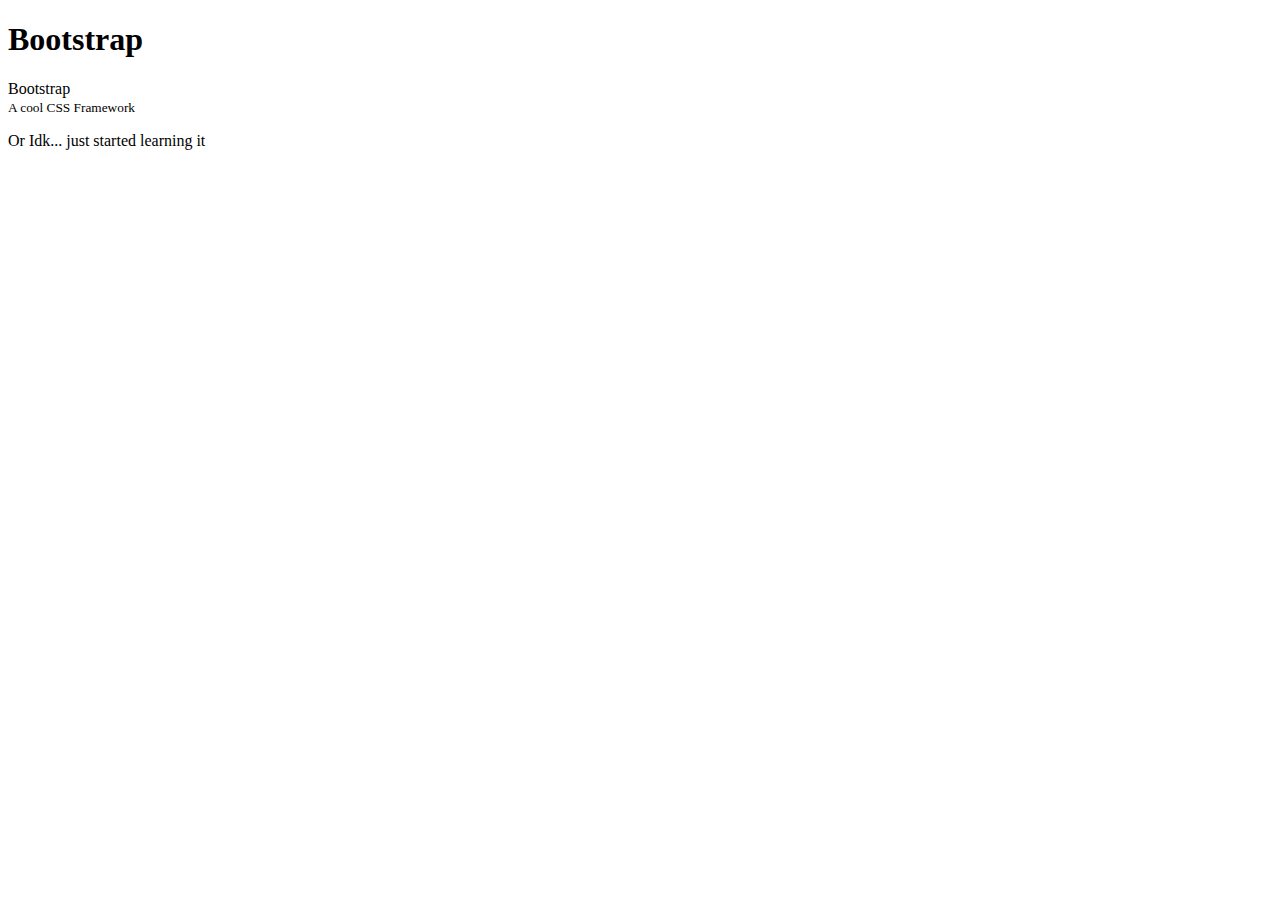
==== bootstrap-project/index.html @ 3ebbe4de "Setup header, bootstrap content thingy" ====
<!DOCTYPE html>
<html lang="en">
<head>
  <meta charset="UTF-8">
  <meta name="viewport" content="width=device-width, initial-scale=1.0">
  <title>Bootstrap</title>

  <link href="https://cdn.jsdelivr.net/npm/bootstrap@5.3.2/dist/css/bootstrap.min.css" rel="stylesheet" integrity="sha384-T3c6CoIi6uLrA9TneNEoa7RxnatzjcDSCmG1MXxSR1GAsXEV/Dwwykc2MPK8M2HN" crossorigin="anonymous">
</head>
<body class="bg-info">
  <div class="container-fluid">
    <div class="row d-flex align-items-center">
      <div class="col d-flex justify-content-center bg-primary">
        <header>
          <h1 class="fw-bold display-6 mt-2 text-light">Bootstrap</h1>
        </header>
      </div>
    </div>

    <div class="row d-flex justify-content-center">
      <div class="col-auto d-flex flex-column">
        <div class="mt-1 display-1 fw-light text-light">Bootstrap</div>
        <small class="text-center text-light">A cool CSS Framework</small>
        <p class="text-end text-light">Or Idk... just started learning it</p>
      </div>
    </div>
  </div>



  <script src="https://cdn.jsdelivr.net/npm/bootstrap@5.3.2/dist/js/bootstrap.bundle.min.js" integrity="sha384-C6RzsynM9kWDrMNeT87bh95OGNyZPhcTNXj1NW7RuBCsyN/o0jlpcV8Qyq46cDfL" crossorigin="anonymous"></script>
</body>
</html>
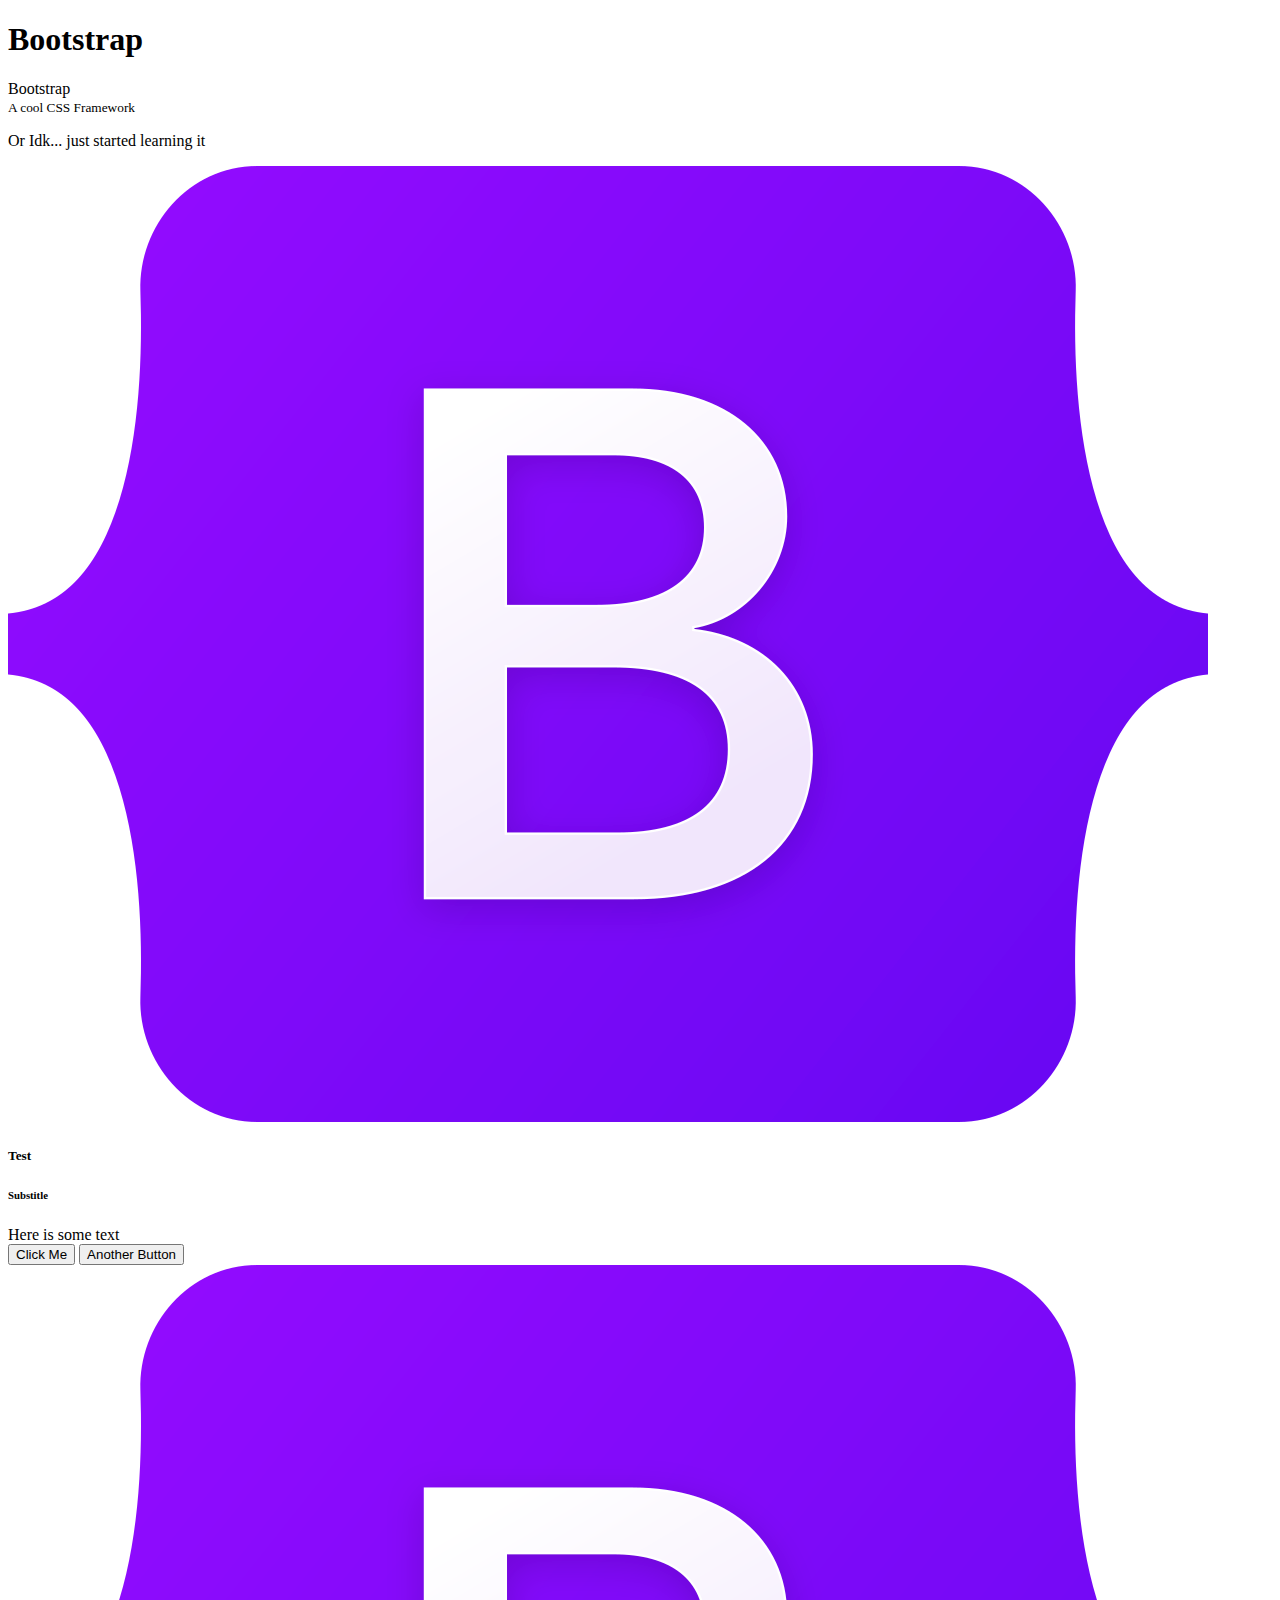
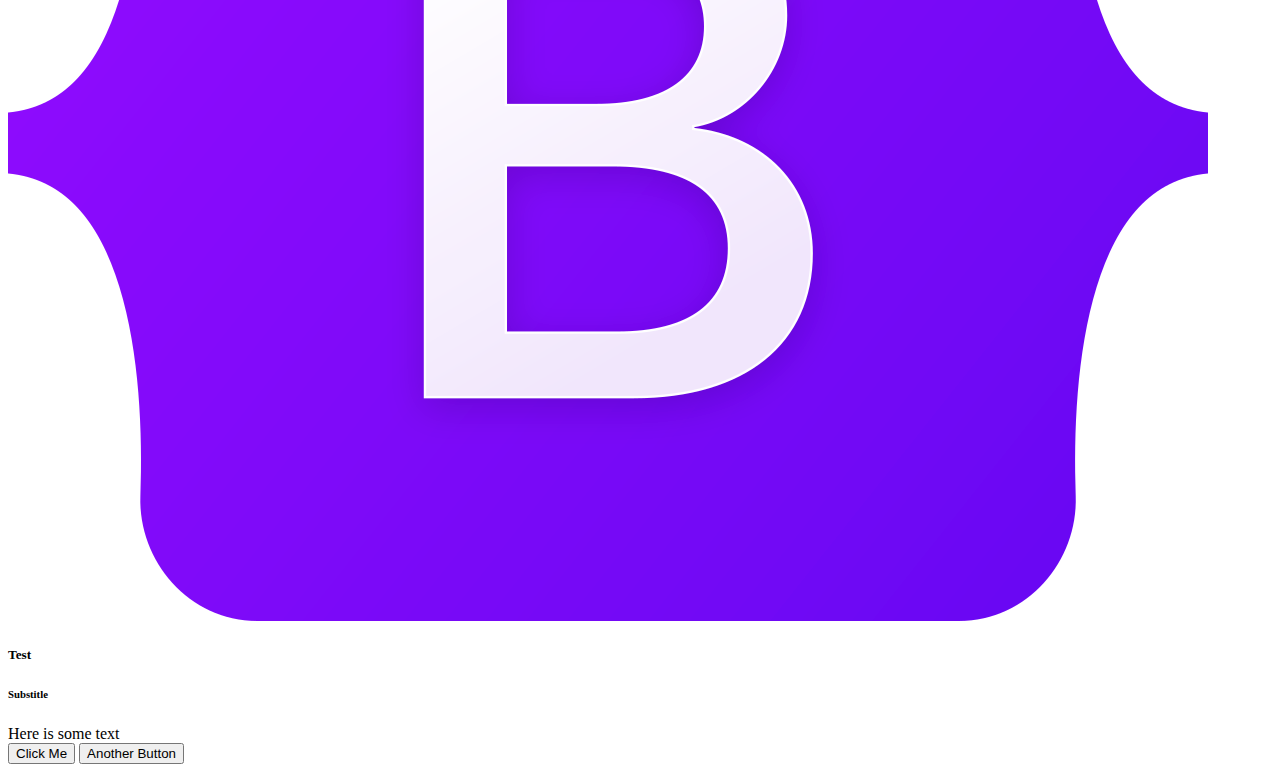
==== commit 317aec0d: "added card utility, created folder for images, add bootstrap image to said folder" ====
--- a/bootstrap-project/index.html
+++ b/bootstrap-project/index.html
@@ -19,9 +19,45 @@
 
     <div class="row d-flex justify-content-center">
       <div class="col-auto d-flex flex-column">
-        <div class="mt-1 display-1 fw-light text-light">Bootstrap</div>
-        <small class="text-center text-light">A cool CSS Framework</small>
-        <p class="text-end text-light">Or Idk... just started learning it</p>
+        <div class="mt-1 mb-2 display-1 fw-light text-light">Bootstrap</div>
+        <small class="text-start text-light">A cool CSS Framework</small>
+        <p class="text-start text-light">Or Idk... just started learning it</p>
+      </div>
+    </div>
+
+    <div class="row d-flex">
+      <div class="col-auto d-flex">
+        <div class="card" style="width: 18rem">
+          <div class="card-body">
+            <img src="images/Bootstrap_logo.svg.png" alt="" class="card-img-top mb-2">
+            <h5 class="card-title">
+              Test
+            </h5>
+            <h6 class="card-subtitle text-body-secondary mb-2">Substitle</h6>
+            <div class="mb-3 card-text">
+              Here is some text
+            </div>
+            <button class="btn btn-primary">Click Me</button>
+            <button class="btn btn-primary">Another Button</button>
+          </div>
+        </div>
+      </div>
+
+      <div class="col-auto d-flex">
+        <div class="card" style="width: 18rem">
+          <div class="card-body">
+            <img src="images/Bootstrap_logo.svg.png" alt="" class="card-img-top mb-2">
+            <h5 class="card-title">
+              Test
+            </h5>
+            <h6 class="card-subtitle text-body-secondary mb-2">Substitle</h6>
+            <div class="mb-3 card-text">
+              Here is some text
+            </div>
+            <button class="btn btn-primary">Click Me</button>
+            <button class="btn btn-primary">Another Button</button>
+          </div>
+        </div>
       </div>
     </div>
   </div>
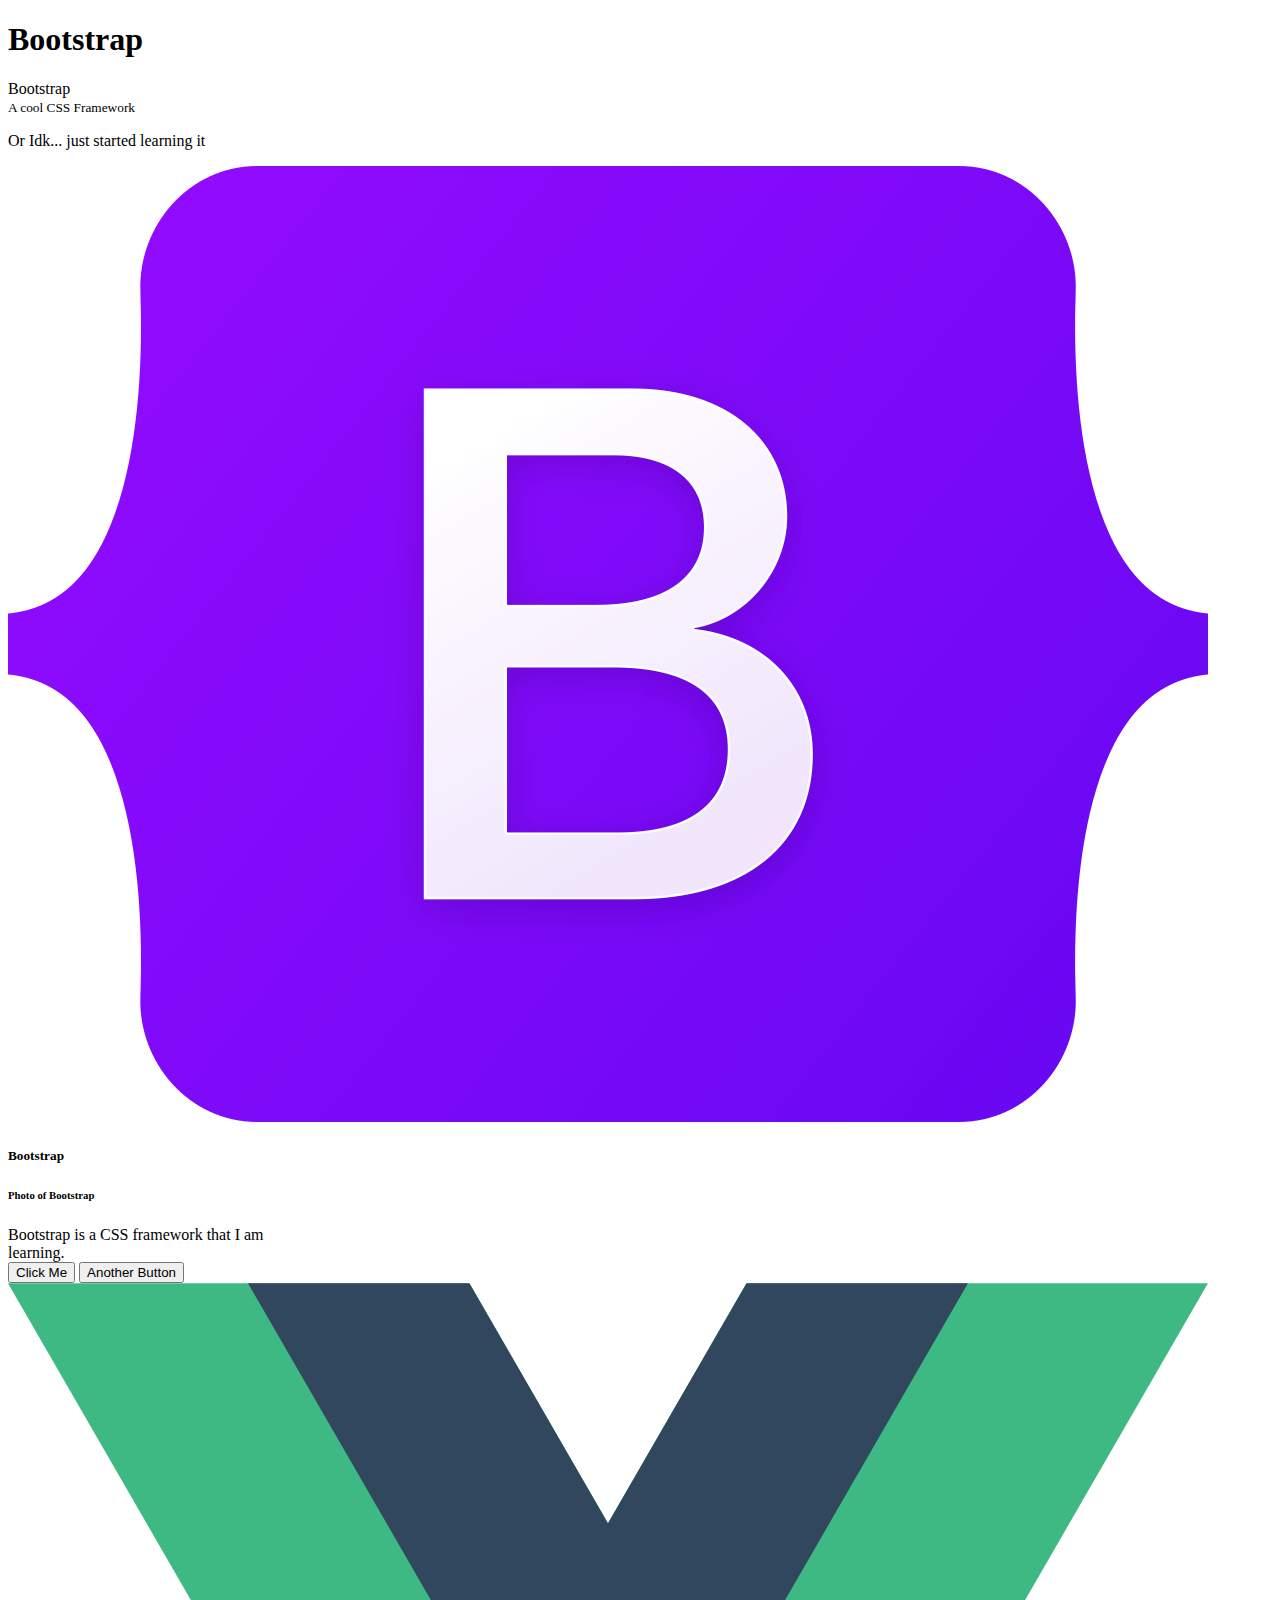
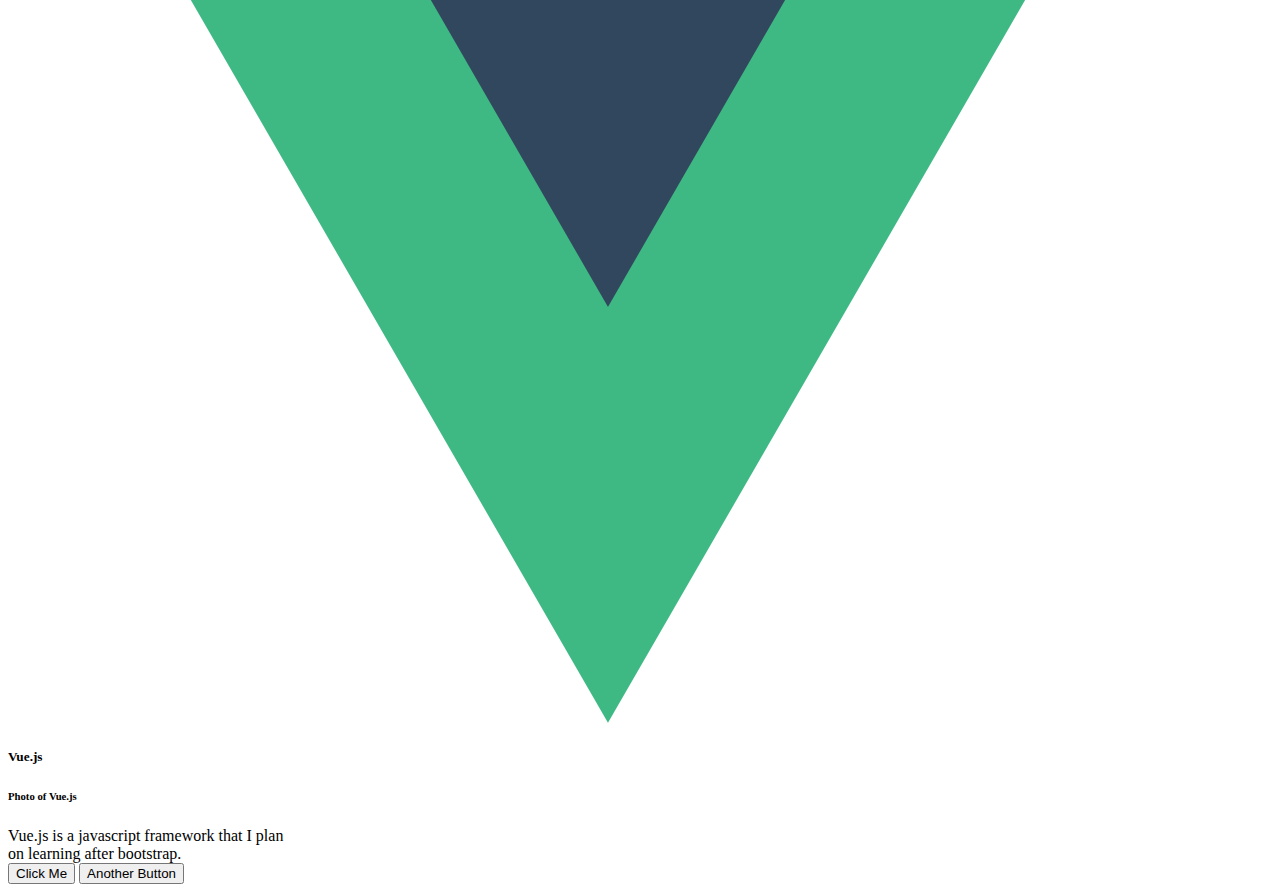
==== commit a4eac86c: "added photo of vue.js to images folder, added vue.js card" ====
--- a/bootstrap-project/index.html
+++ b/bootstrap-project/index.html
@@ -25,17 +25,18 @@
       </div>
     </div>
 
-    <div class="row d-flex">
-      <div class="col-auto d-flex">
+    <div class="row d-flex justify-content-center">
+
+      <div class="col-auto d-flex mb-2">
         <div class="card" style="width: 18rem">
           <div class="card-body">
             <img src="images/Bootstrap_logo.svg.png" alt="" class="card-img-top mb-2">
             <h5 class="card-title">
-              Test
+              Bootstrap
             </h5>
-            <h6 class="card-subtitle text-body-secondary mb-2">Substitle</h6>
+            <h6 class="card-subtitle text-body-secondary mb-2">Photo of Bootstrap</h6>
             <div class="mb-3 card-text">
-              Here is some text
+              Bootstrap is a CSS framework that I am learning.
             </div>
             <button class="btn btn-primary">Click Me</button>
             <button class="btn btn-primary">Another Button</button>
@@ -43,16 +44,16 @@
         </div>
       </div>
 
-      <div class="col-auto d-flex">
+      <div class="col-auto d-flex mb-2">
         <div class="card" style="width: 18rem">
           <div class="card-body">
-            <img src="images/Bootstrap_logo.svg.png" alt="" class="card-img-top mb-2">
+            <img src="images/Vue.js_Logo_2.svg.png" alt="" class="card-img-top mb-2">
             <h5 class="card-title">
-              Test
+              Vue.js
             </h5>
-            <h6 class="card-subtitle text-body-secondary mb-2">Substitle</h6>
+            <h6 class="card-subtitle text-body-secondary mb-2">Photo of Vue.js</h6>
             <div class="mb-3 card-text">
-              Here is some text
+              Vue.js is a javascript framework that I plan on learning after bootstrap.
             </div>
             <button class="btn btn-primary">Click Me</button>
             <button class="btn btn-primary">Another Button</button>
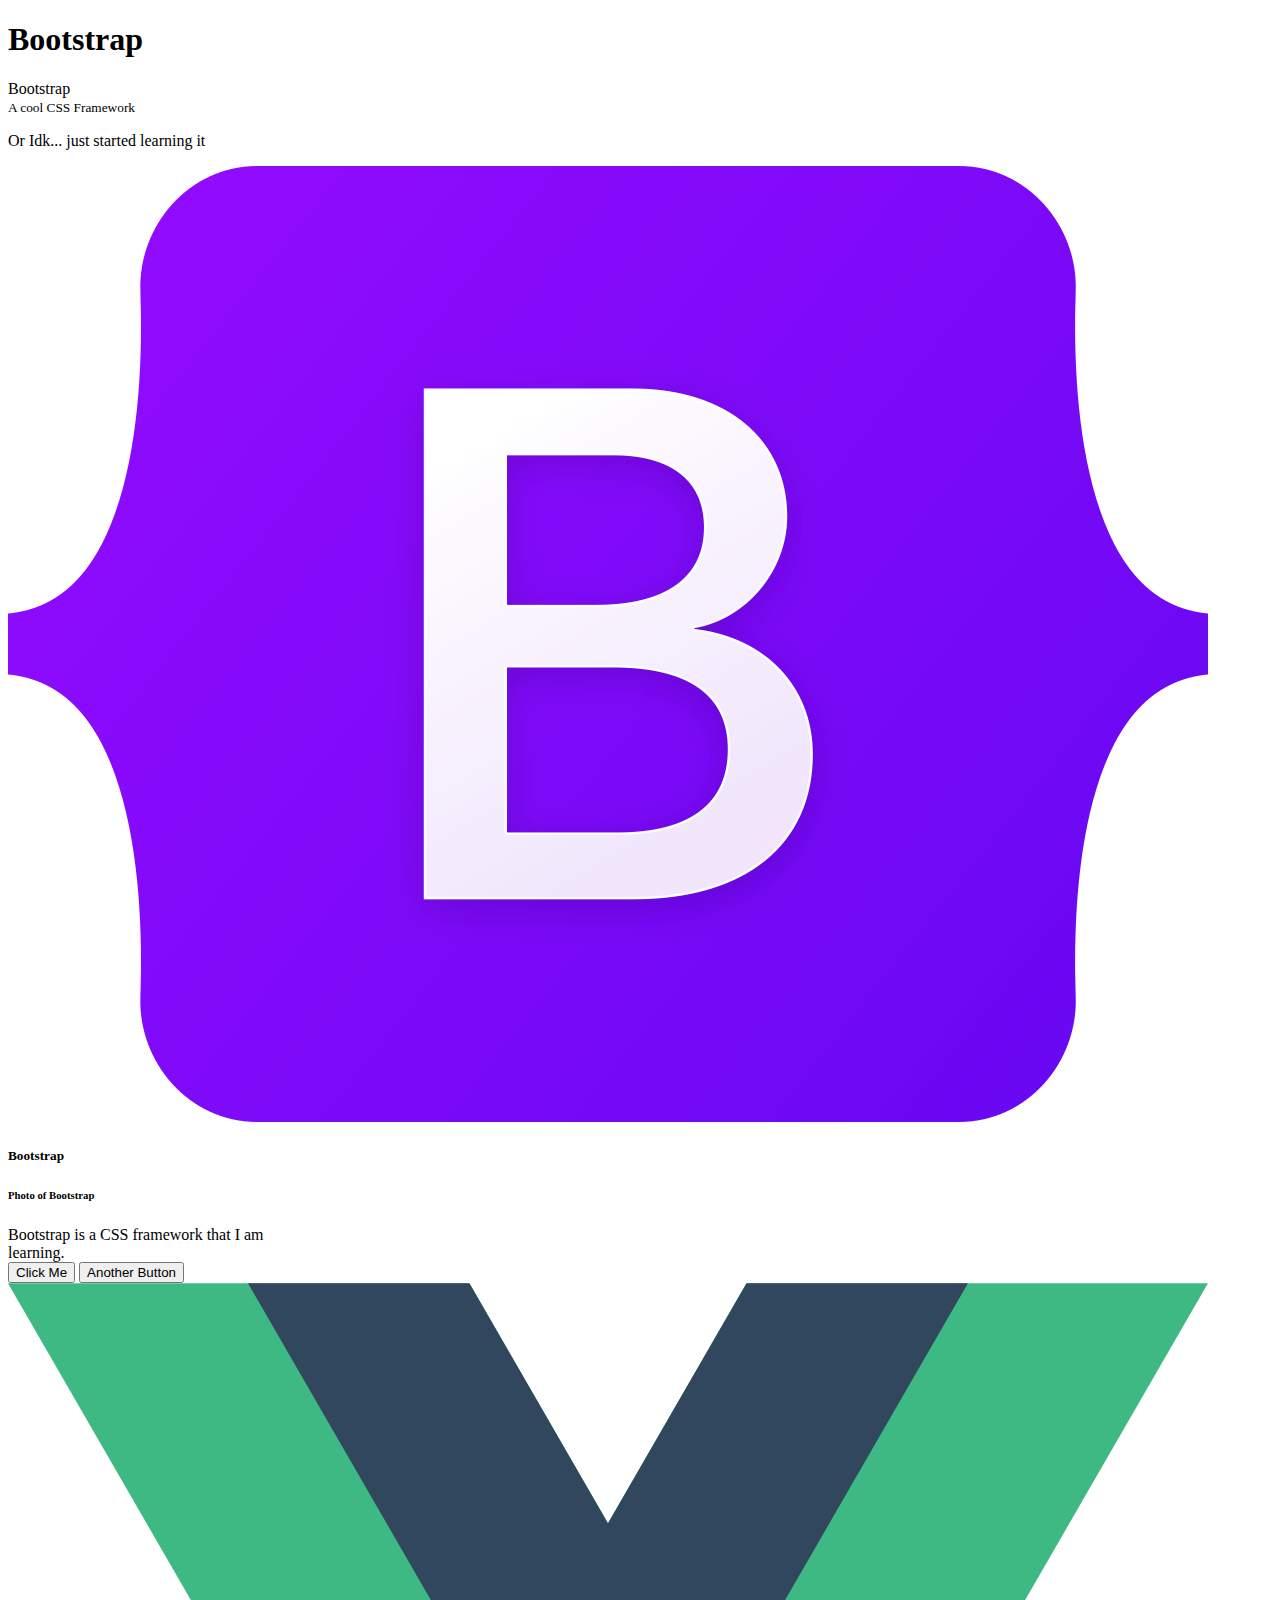
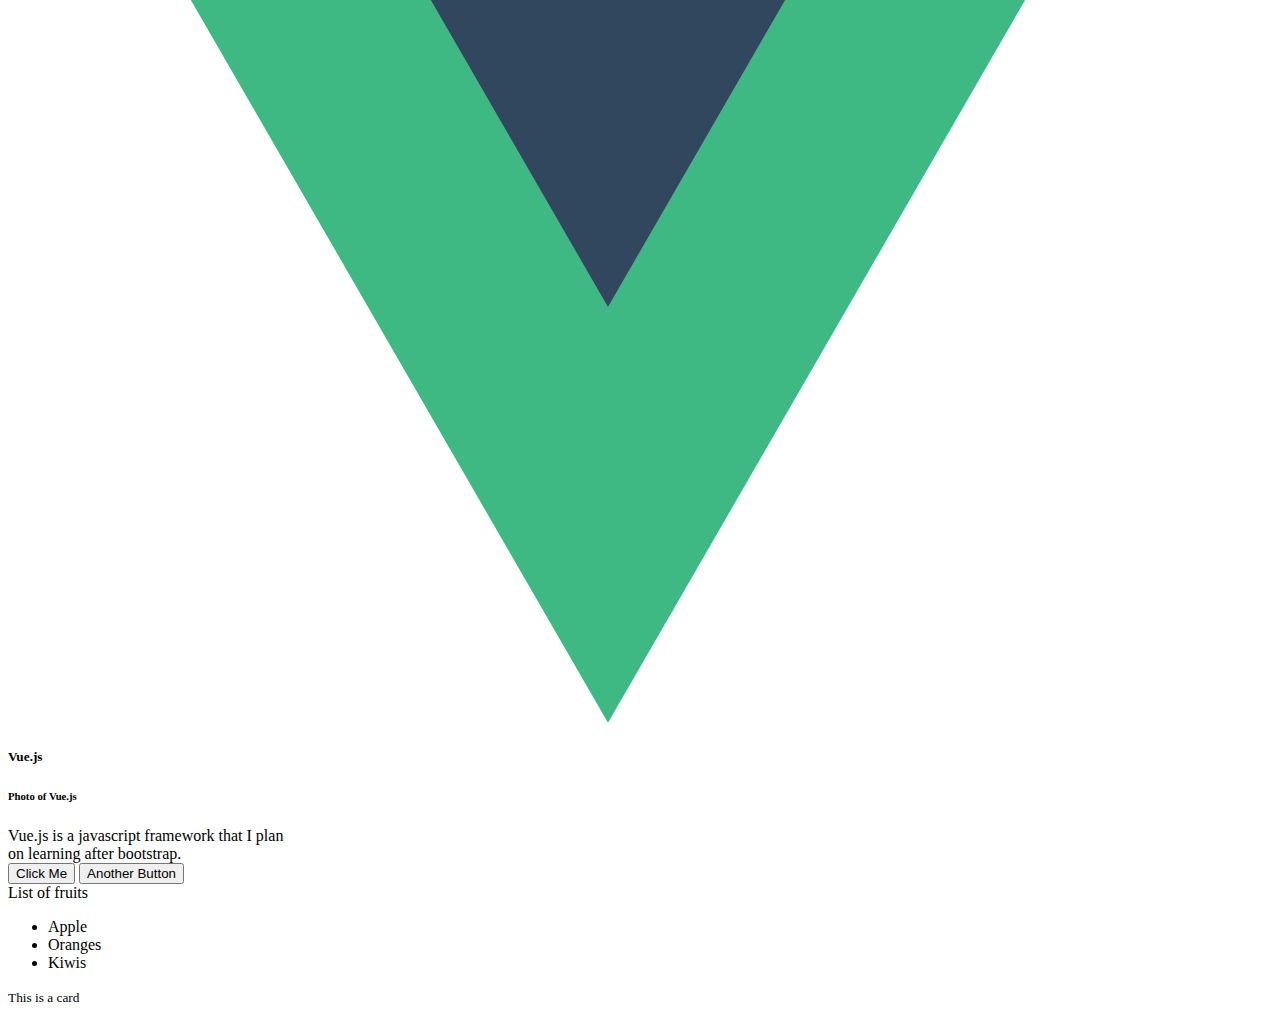
==== commit 6dcea3d4: "added list card" ====
--- a/bootstrap-project/index.html
+++ b/bootstrap-project/index.html
@@ -60,6 +60,18 @@
           </div>
         </div>
       </div>
+
+      <div class="col-auto d-flex mb-2">
+        <div class="card" style="width:18rem">
+          <div class="card-header">List of fruits</div>
+          <ul class="list-group list-group-flush">
+            <li class="list-group-item">Apple</li>
+            <li class="list-group-item">Oranges</li>
+            <li class="list-group-item">Kiwis</li>
+          </ul>
+          <div class="card-footer text-end"><small>This is a card</small></div>
+        </div>
+      </div>
     </div>
   </div>
 
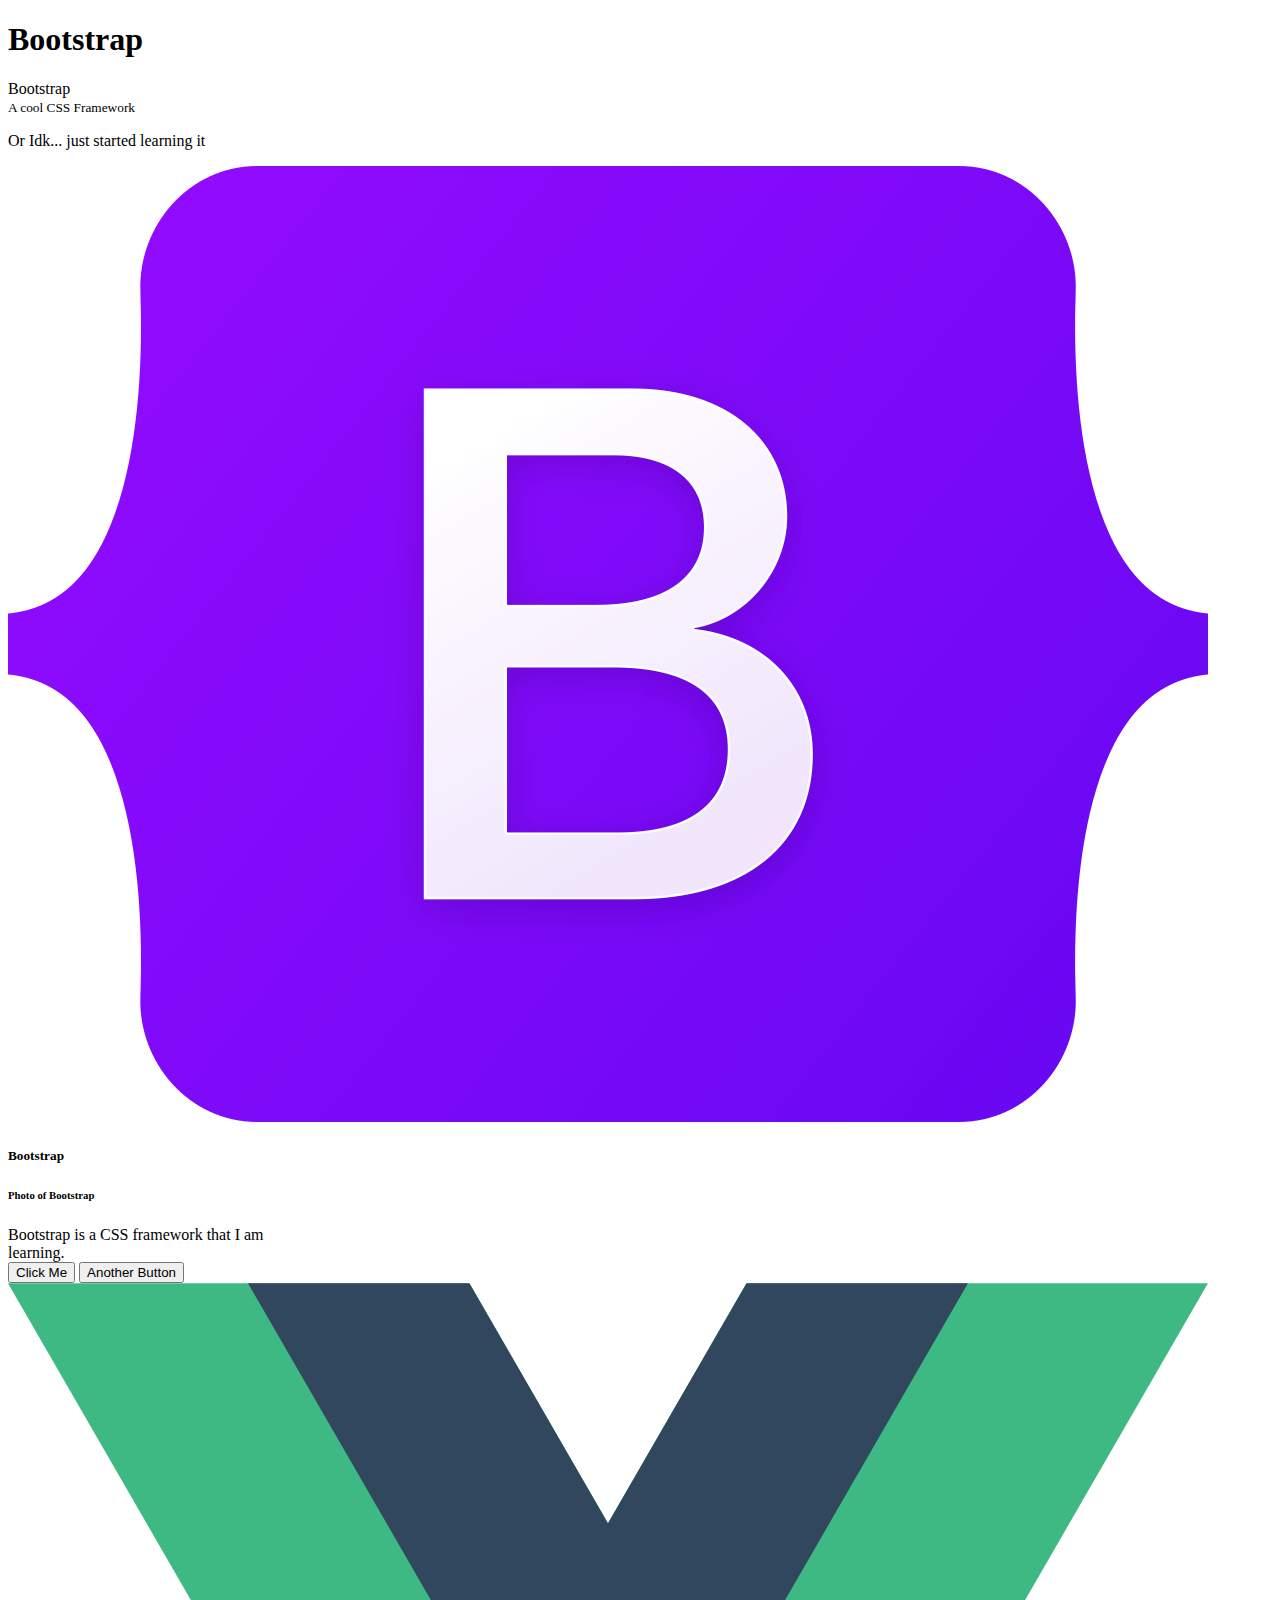
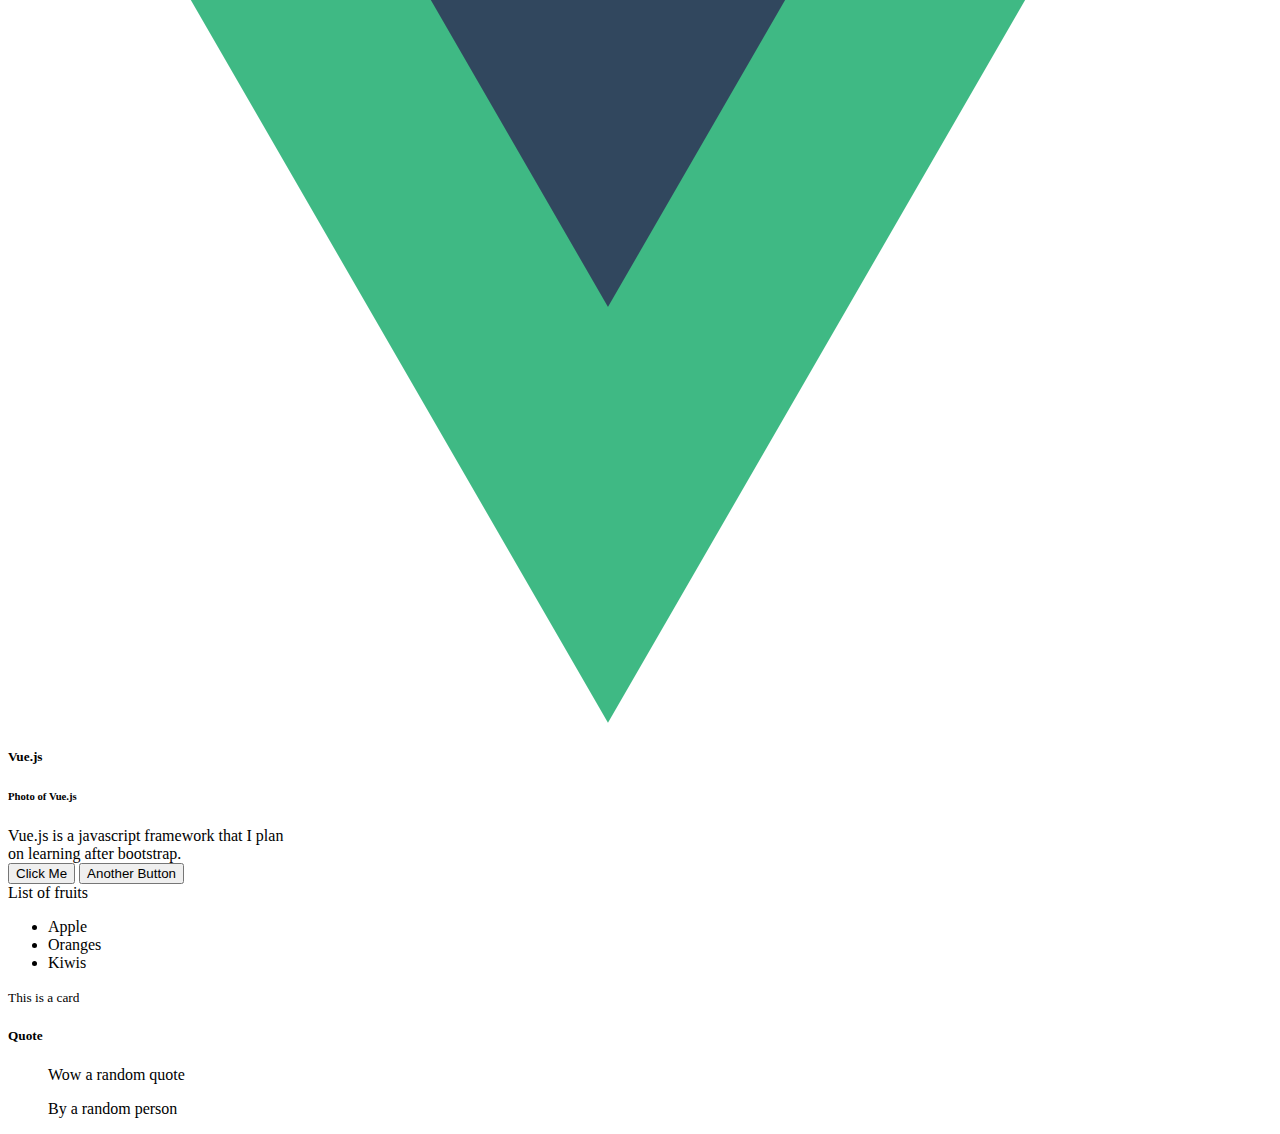
==== commit a2995d88: "added card for a quote" ====
--- a/bootstrap-project/index.html
+++ b/bootstrap-project/index.html
@@ -64,14 +64,28 @@
       <div class="col-auto d-flex mb-2">
         <div class="card" style="width:18rem">
           <div class="card-header">List of fruits</div>
-          <ul class="list-group list-group-flush">
-            <li class="list-group-item">Apple</li>
-            <li class="list-group-item">Oranges</li>
-            <li class="list-group-item">Kiwis</li>
-          </ul>
+          <div class="card-body">
+            <ul class="list-group list-group-flush">
+              <li class="list-group-item">Apple</li>
+              <li class="list-group-item">Oranges</li>
+              <li class="list-group-item">Kiwis</li>
+            </ul>
+          </div>
           <div class="card-footer text-end"><small>This is a card</small></div>
         </div>
       </div>
+      <div class="col-auto d-flex">
+        <div class="card" style="width: 18rem">
+          <h5 class="card-header">Quote</h5>
+          <div class="card-body">
+            <blockquote class="blockquote">
+              <p>Wow a random quote</p>
+              <footer class="blockquote-footer text-end">By a random person</footer>
+            </blockquote>
+          </div>
+        </div>
+      </div>
+
     </div>
   </div>
 
